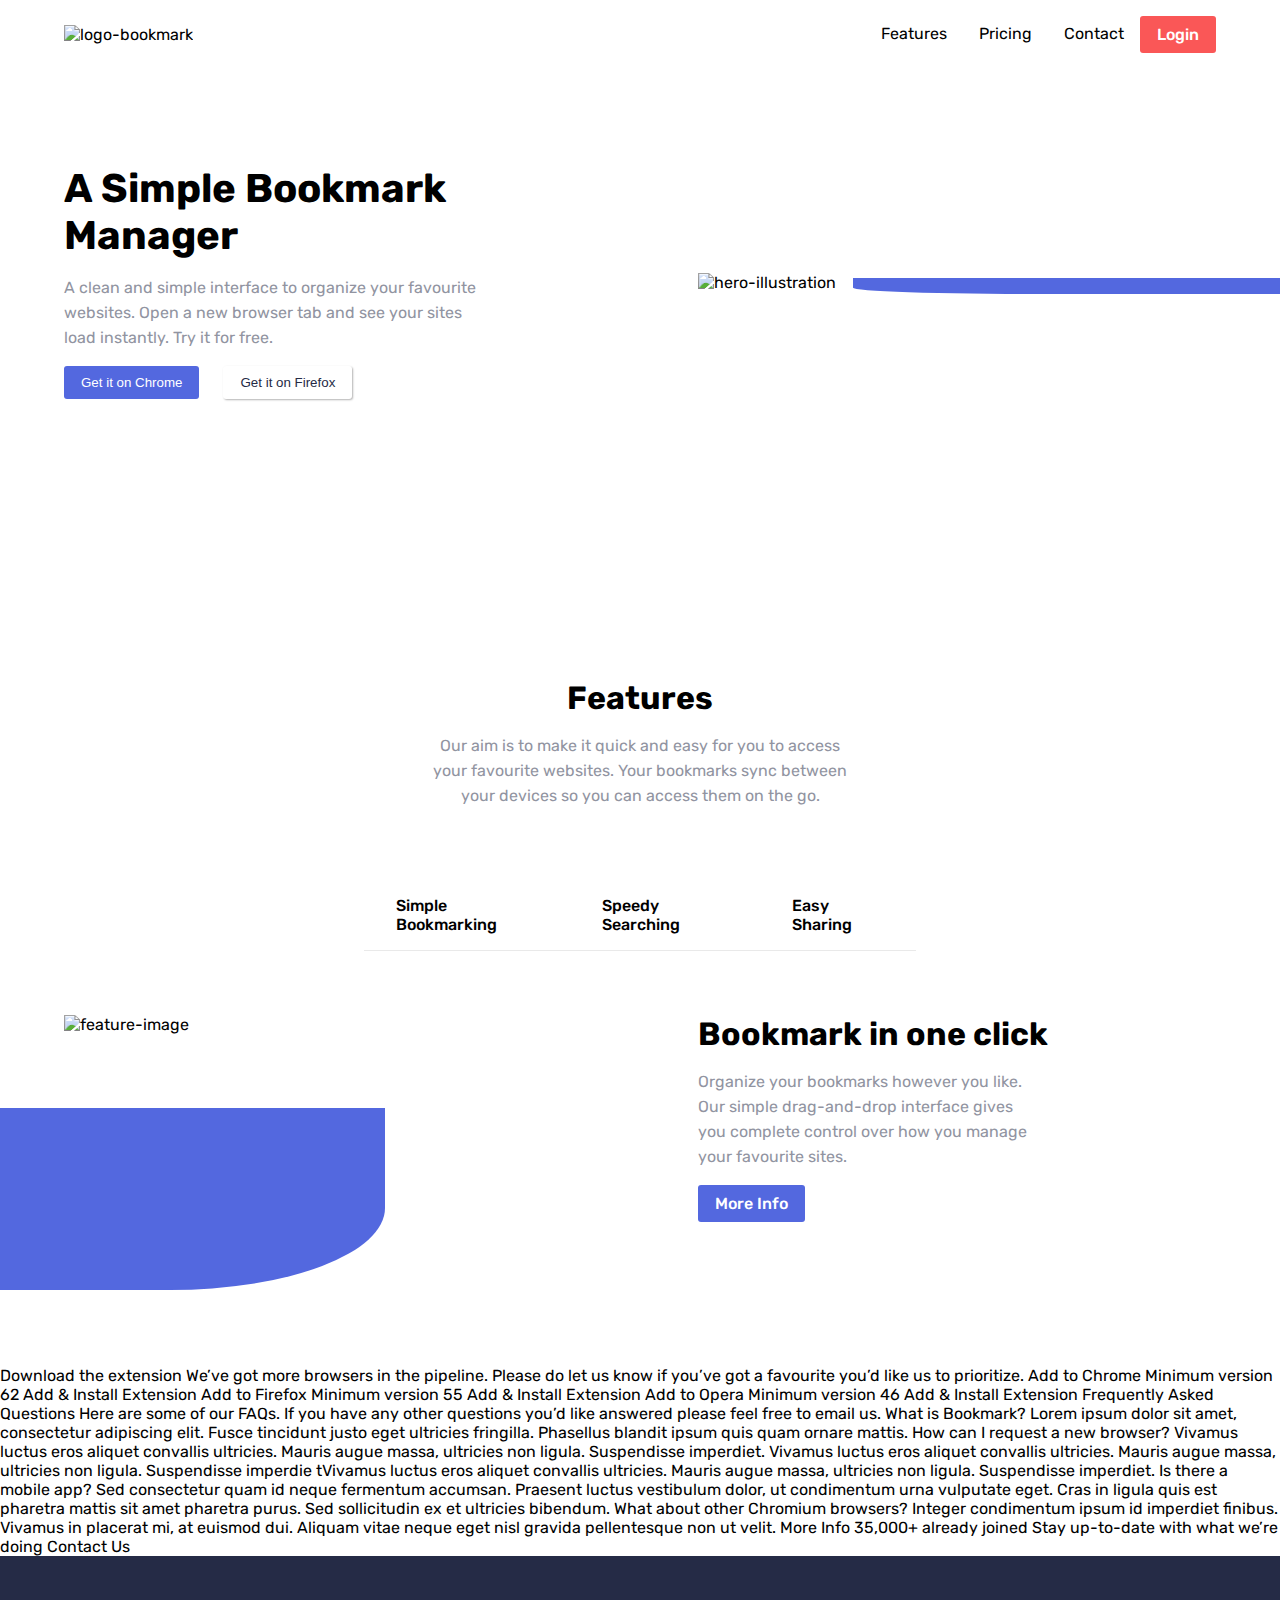
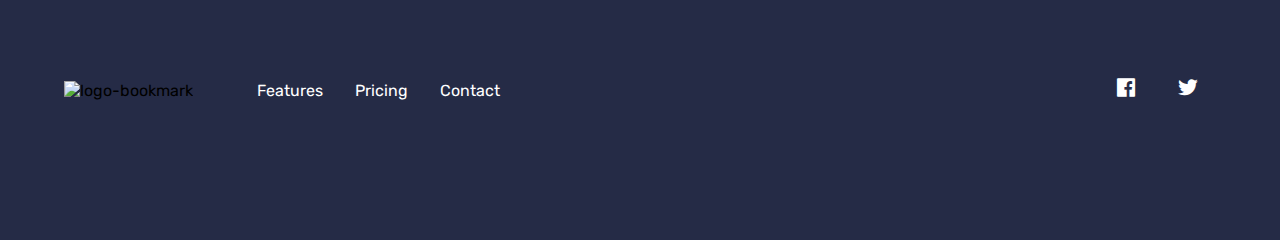
==== bookmark-landing-page/index.html @ e9844010 "feat: feature section added, update: readme file update." ====
<!DOCTYPE html>
<html lang="en">

<head>
  <meta charset="UTF-8">
  <meta name="viewport" content="width=device-width, initial-scale=1.0">
  <link rel="icon" type="image/png" sizes="32x32" href="./images/favicon-32x32.png">
  <link href='https://unpkg.com/boxicons@2.1.4/css/boxicons.min.css' rel='stylesheet'>
  <link rel="stylesheet" href="./css/style.css">
  <link rel="stylesheet" href="./css/responsive.css">
  <title>Frontend Mentor | Bookmark landing page</title>
</head>

<body>
  <!-- header -->
  <header>
    <nav class="navbar container">
      <a class="logo" href="#">
        <img src="./images/logo-bookmark.svg" alt="logo-bookmark">
      </a>
      <ul class="nav-links">
        <li><a href="#">Features</a></li>
        <li><a href="#">Pricing</a></li>
        <li><a href="#">Contact</a></li>
        <li><a class="btn" href="#">Login</a></li>
      </ul>
    </nav>
  </header>
  <main>

    <!-- hero section -->
    <section class="container hero-section">
      <div class="hero-child">
        <h1>A Simple Bookmark Manager</h1>
        <p>
          A clean and simple interface to organize your favourite websites. Open a new
          browser tab and see your sites load instantly. Try it for free.
        </p>
        <div class="hero-btn-parent">
          <button class="btn">Get it on Chrome</button>
          <button class="btn btn-firefox">Get it on Firefox </button>
        </div>
      </div>
      <div class="hero-image hero-child">
        <img src="./images/illustration-hero.svg" alt="hero-illustration">
      </div>
    </section>


    <!-- feature section -->


    <section class="feature-section container">
      <div class="section-title">
        <h1>Features</h1>
        <p>
          Our aim is to make it quick and easy for you to access your favourite websites.
          Your bookmarks sync between your devices so you can access them on the go.
        </p>
      </div>

      <div class="feature-tabs">
        <a href="#">Simple Bookmarking</a>
        <a href="#">Speedy Searching</a>
        <a href="#">Easy Sharing</a>
      </div>

      <div class="feature-content-parent">
        <div class="feature-child feature-child-image">
          <img src="./images/illustration-features-tab-1.svg" alt="feature-image">
        </div>
        <div class="feature-child">
          <h2>Bookmark in one click</h2>
          <p>
            Organize your bookmarks however you like. Our simple drag-and-drop interface
            gives you complete control over how you manage your favourite sites.
          </p>
          <a href="#" class="btn">More Info</a>
        </div>
      </div>
    </section>

    <!-- <div class="feature-child">
      <h2>Intelligent search</h2>
      <p>
        Our powerful search feature will help you find saved sites in no time at all.
        No need to trawl through all of your bookmarks.
      </p>
      <a href="#" class="btn">More Info</a>
    </div>


    <div class="feature-child">
      <h2>Share your bookmarks</h2>
      <p>
        Easily share your bookmarks and collections with others. Create a shareable
        link that you can send at the click of a button.
      </p>
      <a href="#" class="btn">More Info</a>
    </div> -->

    Download the extension

    We’ve got more browsers in the pipeline. Please do let us know if you’ve
    got a favourite you’d like us to prioritize.

    Add to Chrome
    Minimum version 62
    Add & Install Extension

    Add to Firefox
    Minimum version 55
    Add & Install Extension

    Add to Opera
    Minimum version 46
    Add & Install Extension

    Frequently Asked Questions

    Here are some of our FAQs. If you have any other questions you’d like
    answered please feel free to email us.

    <!-- Question 1 -->
    What is Bookmark?

    <!-- Answer 1 -->
    Lorem ipsum dolor sit amet, consectetur adipiscing elit. Fusce tincidunt
    justo eget ultricies fringilla. Phasellus blandit ipsum quis quam ornare mattis.

    <!-- Question 2 -->
    How can I request a new browser?

    <!-- Answer 2 -->
    Vivamus luctus eros aliquet convallis ultricies. Mauris augue massa, ultricies non ligula.
    Suspendisse imperdiet. Vivamus luctus eros aliquet convallis ultricies. Mauris augue massa,
    ultricies non ligula. Suspendisse imperdie tVivamus luctus eros aliquet convallis ultricies.
    Mauris augue massa, ultricies non ligula. Suspendisse imperdiet.

    <!-- Question 3 -->
    Is there a mobile app?

    <!-- Answer 3 -->
    Sed consectetur quam id neque fermentum accumsan. Praesent luctus vestibulum dolor, ut condimentum
    urna vulputate eget. Cras in ligula quis est pharetra mattis sit amet pharetra purus. Sed
    sollicitudin ex et ultricies bibendum.

    <!-- Question 4 -->
    What about other Chromium browsers?

    <!-- Answer 4 -->
    Integer condimentum ipsum id imperdiet finibus. Vivamus in placerat mi, at euismod dui. Aliquam
    vitae neque eget nisl gravida pellentesque non ut velit.

    More Info

    35,000+ already joined

    Stay up-to-date with what we’re doing

    Contact Us

  </main>
  <footer>
    <div class="inner-footer container">
      <div class="footer-left">
        <a class="footer-logo" href="#">
          <img src="./images/logo-bookmark-footer.svg" alt="logo-bookmark">
        </a>
        <ul class="footer-links">
          <li><a href="#">Features</a></li>
          <li><a href="#">Pricing</a></li>
          <li><a href="#">Contact</a></li>
        </ul>
      </div>
      <div class="footer-social-links">
        <a href="#">
          <i class='bx bxl-facebook-square'></i>
        </a>
        <a href="#">
          <i class='bx bxl-twitter'></i>
        </a>
      </div>
    </div>
    <!-- <div>
      <p class="attribution">
        Challenge by <a href="https://www.frontendmentor.io?ref=challenge" target="_blank">Frontend Mentor</a>.
        Coded by <a target="_blank" href="#">Desk of Noyon</a>.
      </p>
    </div> -->
  </footer>
  <script src="./js/app.js"></script>
</body>

</html>
---- bookmark-landing-page/css/style.css ----
/* google fonts */
@import url('https://fonts.googleapis.com/css2?family=Rubik:wght@400;500;600;700&display=swap');

:root {
    /* primary colors */
    --soft-blue: hsl(231, 69%, 60%);
    --soft-red: hsl(0, 94%, 66%);

    /* neutral colors */
    --grayish-blue: hsl(229, 8%, 60%);
    --very-dark-blue: hsl(229, 31%, 21%);
}

* {
    margin: 0;
    padding: 0;
    list-style: none;
    box-sizing: border-box;
}

body {
    font-family: 'Rubik', sans-serif;
}

p {
    color: var(--grayish-blue);
    line-height: 25px;
}

a {
    text-decoration: none;
    color: #000000
}

.container {
    width: 100%;
    margin: 0 auto;
    max-width: 1440px;
    padding-left: 4rem !important;
    padding-right: 4rem !important;
    padding-bottom: 7rem;
    padding-top: 6rem;
}

.btn {
    display: inline-block;
    padding: .5rem 1rem;
    background: var(--soft-blue);
    color: #fff;
    border-radius: 3px;
    transition: ease-in-out .2s;
    font-weight: 500;
    outline: none;
    border: 1px solid transparent;
    cursor: pointer;
}

.section-title {
    max-width: 36%;
    margin: 4.5rem auto;
    text-align: center;
}

.section-title h1 {
    font-size: 2rem;
    margin-bottom: 1rem;
}


.btn:active {
    transform: scale(0.96);
}

.btn:hover {
    border: 1px solid var(--soft-blue);
    background: transparent;
    color: var(--soft-blue);
}

/* header */
.navbar {
    display: flex;
    justify-content: space-between;
    align-items: center;
    padding: 1rem 0;
}


.nav-links {
    display: inline-flex;
}

.nav-links li a {
    display: inline-block;
    padding: .5rem 1rem;
}

.nav-links li a:hover {
    color: var(--soft-red);
}

.nav-links li:last-child .btn {
    background: var(--soft-red);

}

.nav-links li:last-child .btn:hover {
    color: var(--soft-red);
    background: transparent;
    border: 1px solid var(--soft-red);
}


/* hero section */
.hero-section {
    display: flex;
    align-items: center;
    justify-content: space-between;
}

.hero-child {
    flex-basis: 45%;
}

.hero-child h1 {
    font-size: 2.5rem;
    max-width: 85%;
}

.hero-child p {
    max-width: 80%;
    margin: 1rem 0;
}


.hero-image img {
    width: 100%;
}

.hero-image {
    z-index: 1;
    position: relative;
}

.hero-image::after {
    content: "";
    position: absolute;
    left: 30%;
    top: 30%;
    width: 92%;
    height: 82%;
    background: var(--soft-blue);
    z-index: -1;
    border-bottom-left-radius: 40%;
}

.hero-btn-parent {
    display: flex;
}

.hero-btn-parent .btn-firefox {
    color: var(--very-dark-blue);
    background: #fff;
    box-shadow: 1px 1px 2px rgb(180, 179, 179);
    margin-left: 1.5rem;
}

.hero-btn-parent .btn-firefox:hover {
    border: 1px solid gray
}

/* feature section */

.feature-section {
    margin-bottom: 2rem;
}

.feature-tabs {
    display: flex;
    justify-content: center;
    border-bottom: 1px solid rgb(233, 233, 233);
    width: 48%;
    margin: 0 auto;
    margin-bottom: 4rem;
}

.feature-tabs a {
    padding: 1rem 2rem;
    font-weight: 500;
    transition: ease .2s;
}

.feature-tabs a:hover {
    color: var(--soft-red);
}


.feature-content-parent {
    display: flex;
    justify-content: space-between;
}

.feature-child {
    flex-basis: 45%;
}

.feature-child h2 {
    font-size: 2rem;
}

.feature-child p {
    margin: 1rem 0;
    max-width: 65%;
}

.feature-child-image {
    z-index: 1;
    position: relative;
}

.feature-child-image::after {
    content: "";
    position: absolute;
    left: -30%;
    top: 45%;
    width: 92%;
    height: 88%;
    background: var(--soft-blue);
    z-index: -1;
    border-bottom-right-radius: 45%;
}

/* footer */
footer {
    background: var(--very-dark-blue);
    padding: 1.5rem 0rem;
}

.inner-footer {
    display: flex;
    align-items: center;
    justify-content: space-between;
}

.footer-left {
    display: flex;
    align-items: center;
}

.footer-links {
    display: inline-flex;
    margin-left: 3rem;
}

.footer-links li a {
    padding: .5rem 1rem;
    color: #fff;
}

.footer-social-links a {
    font-size: 1.5rem;
    color: #fff;
    padding: 0 1rem;
}

.footer-links a:hover,
.footer-social-links a:hover {
    color: var(--soft-red)
}
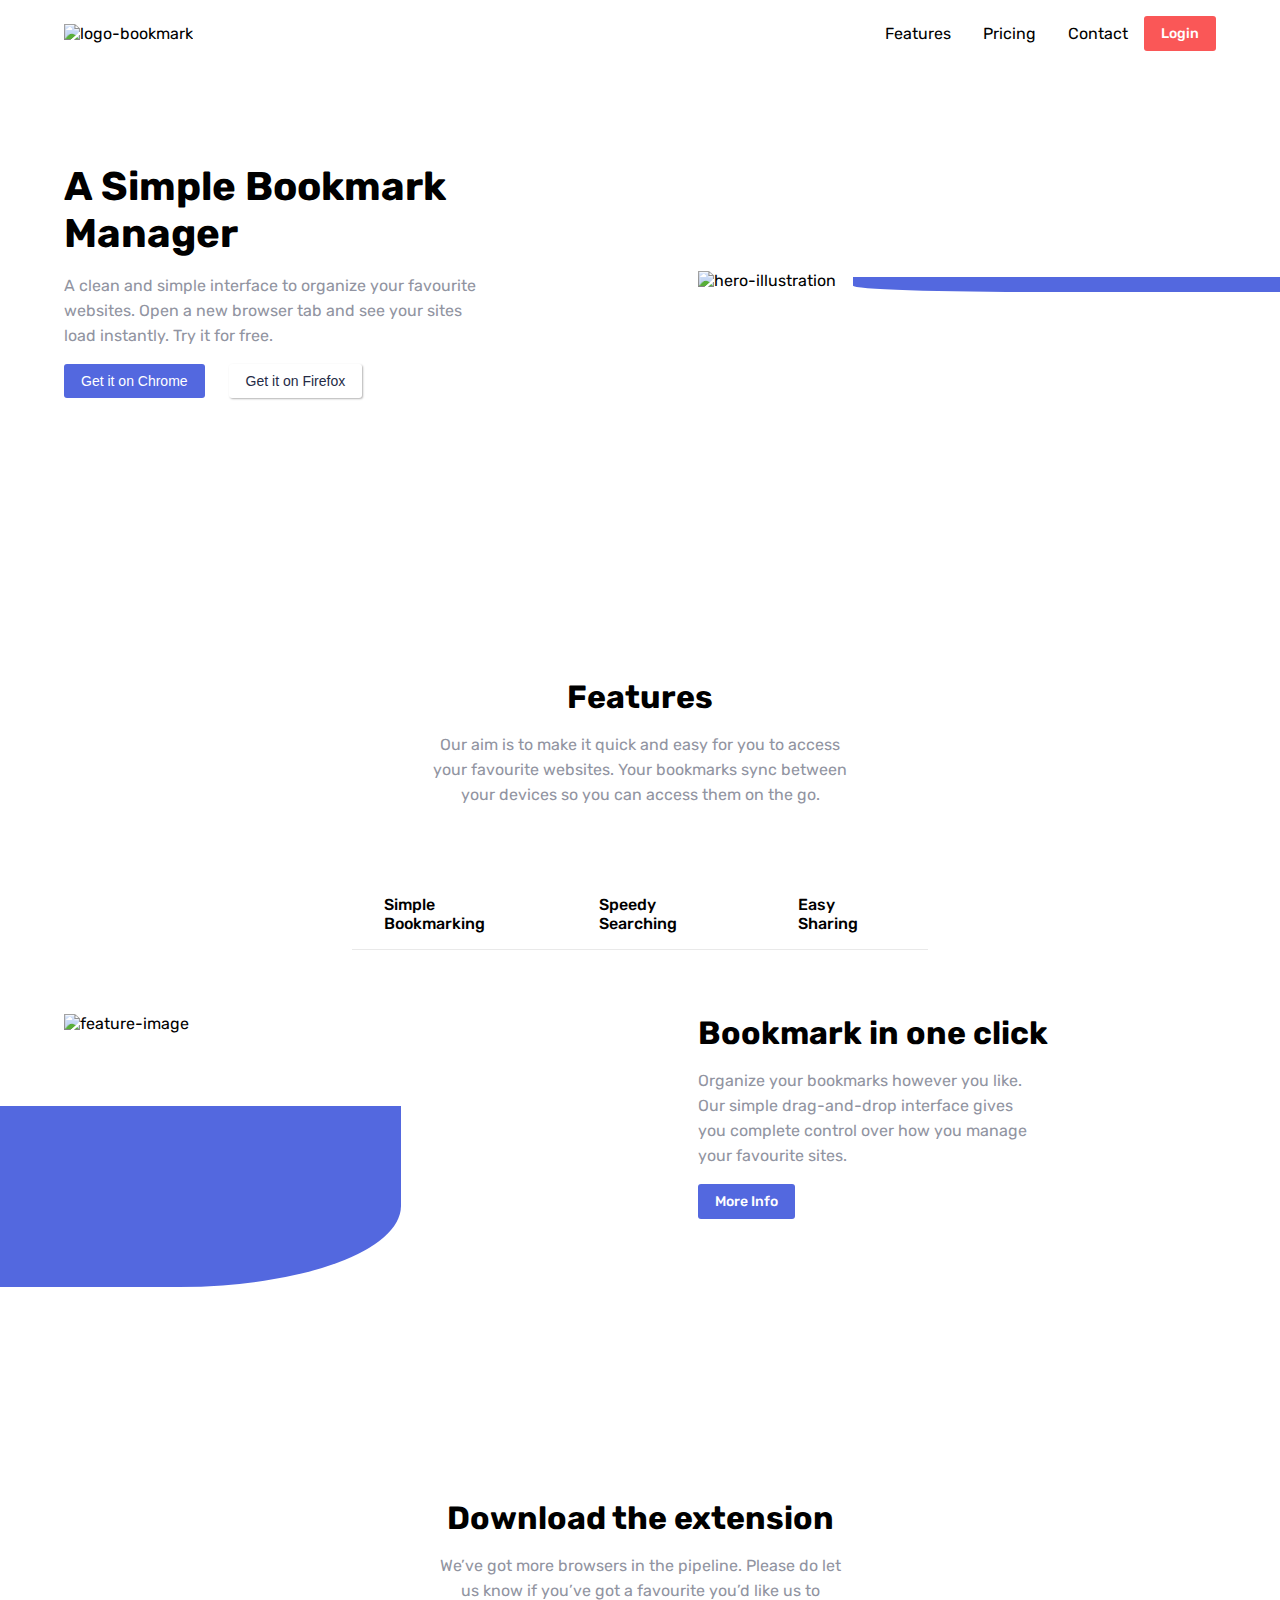
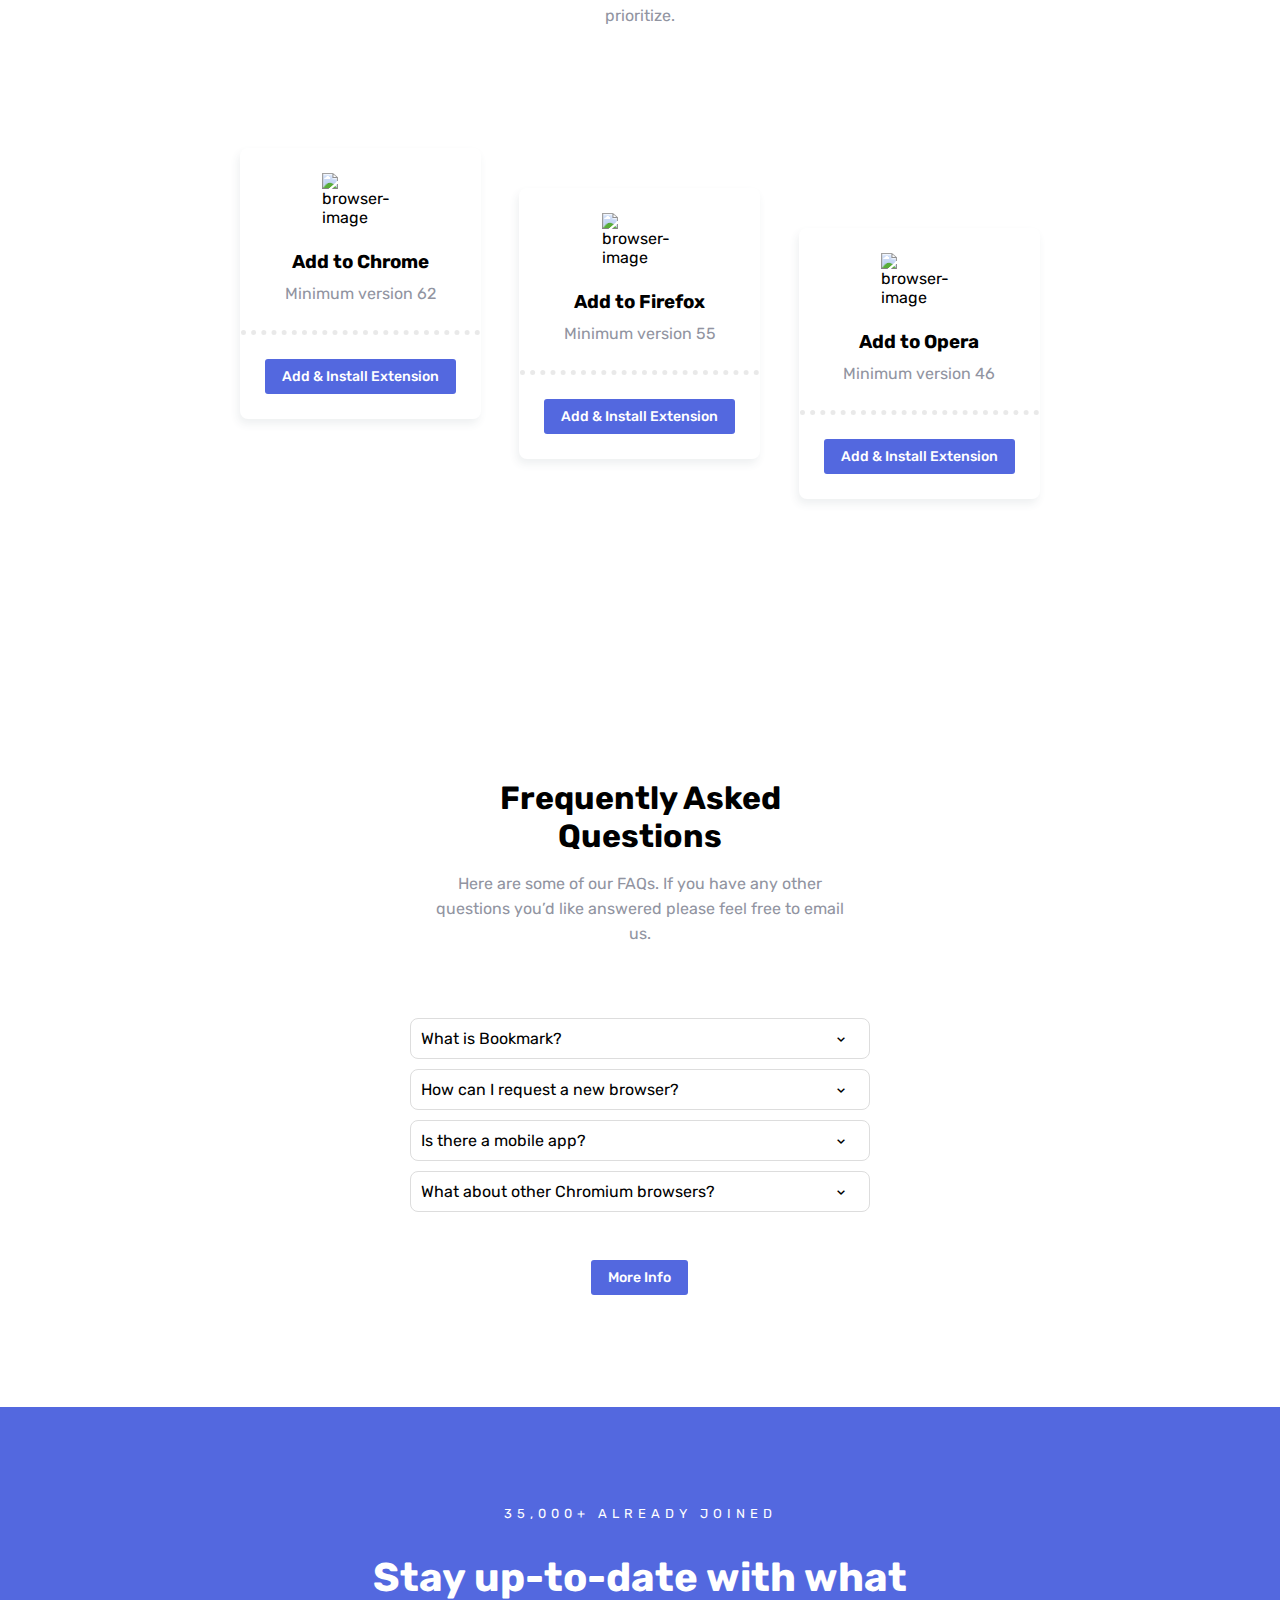
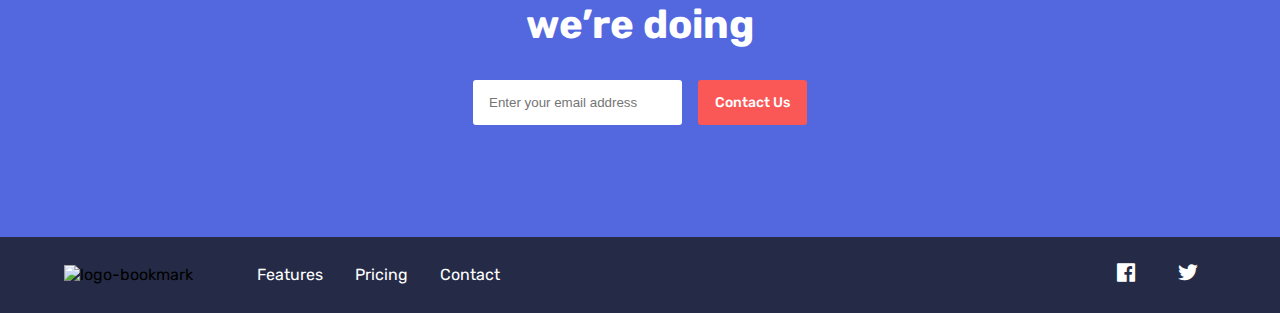
==== commit 1afef66b: "update: update accordion" ====
--- a/bookmark-landing-page/index.html
+++ b/bookmark-landing-page/index.html
@@ -99,66 +99,138 @@
       <a href="#" class="btn">More Info</a>
     </div> -->
 
-    Download the extension
-
-    We’ve got more browsers in the pipeline. Please do let us know if you’ve
-    got a favourite you’d like us to prioritize.
-
-    Add to Chrome
-    Minimum version 62
-    Add & Install Extension
-
-    Add to Firefox
-    Minimum version 55
-    Add & Install Extension
-
-    Add to Opera
-    Minimum version 46
-    Add & Install Extension
-
-    Frequently Asked Questions
-
-    Here are some of our FAQs. If you have any other questions you’d like
-    answered please feel free to email us.
-
-    <!-- Question 1 -->
-    What is Bookmark?
-
-    <!-- Answer 1 -->
-    Lorem ipsum dolor sit amet, consectetur adipiscing elit. Fusce tincidunt
-    justo eget ultricies fringilla. Phasellus blandit ipsum quis quam ornare mattis.
-
-    <!-- Question 2 -->
-    How can I request a new browser?
-
-    <!-- Answer 2 -->
-    Vivamus luctus eros aliquet convallis ultricies. Mauris augue massa, ultricies non ligula.
-    Suspendisse imperdiet. Vivamus luctus eros aliquet convallis ultricies. Mauris augue massa,
-    ultricies non ligula. Suspendisse imperdie tVivamus luctus eros aliquet convallis ultricies.
-    Mauris augue massa, ultricies non ligula. Suspendisse imperdiet.
-
-    <!-- Question 3 -->
-    Is there a mobile app?
-
-    <!-- Answer 3 -->
-    Sed consectetur quam id neque fermentum accumsan. Praesent luctus vestibulum dolor, ut condimentum
-    urna vulputate eget. Cras in ligula quis est pharetra mattis sit amet pharetra purus. Sed
-    sollicitudin ex et ultricies bibendum.
-
-    <!-- Question 4 -->
-    What about other Chromium browsers?
-
-    <!-- Answer 4 -->
-    Integer condimentum ipsum id imperdiet finibus. Vivamus in placerat mi, at euismod dui. Aliquam
-    vitae neque eget nisl gravida pellentesque non ut velit.
-
-    More Info
-
-    35,000+ already joined
-
-    Stay up-to-date with what we’re doing
-
-    Contact Us
+    <section class="container download-section">
+
+      <div class="section-title">
+        <h1>Download the extension</h1>
+        <p>
+          We’ve got more browsers in the pipeline. Please do let us know if you’ve
+          got a favourite you’d like us to prioritize.
+        </p>
+      </div>
+      <div class="card-parent">
+        <div class="browser-card">
+          <div class="browser-card-top">
+            <div class="card-image">
+              <img src="./images/logo-chrome.svg" alt="browser-image">
+            </div>
+            <h3>Add to Chrome</h3>
+            <p>Minimum version 62</p>
+          </div>
+          <div class="browser-card-bottom">
+            <a href="#" class="btn">Add & Install Extension</a>
+          </div>
+        </div>
+
+        <div class="browser-card">
+          <div class="browser-card-top">
+            <div class="card-image">
+              <img src="./images/logo-firefox.svg" alt="browser-image">
+            </div>
+            <h3>Add to Firefox</h3>
+            <p>Minimum version 55</p>
+          </div>
+          <div class="browser-card-bottom">
+            <a href="#" class="btn">Add & Install Extension</a>
+          </div>
+        </div>
+
+        <div class="browser-card">
+          <div class="browser-card-top">
+            <div class="card-image">
+              <img src="./images/logo-opera.svg" alt="browser-image">
+            </div>
+            <h3>Add to Opera</h3>
+            <p>Minimum version 46</p>
+          </div>
+          <div class="browser-card-bottom">
+            <a href="#" class="btn">Add & Install Extension</a>
+          </div>
+        </div>
+      </div>
+    </section>
+
+    <!-- Frequently Asked Questions section -->
+    <section class="container ">
+      <div class="section-title">
+        <h1>Frequently Asked Questions</h1>
+        <p>
+          Here are some of our FAQs. If you have any other questions you’d like
+          answered please feel free to email us.
+        </p>
+      </div>
+
+      <div class="accordion-parent">
+        <div class="accordion">
+          <!-- Question 1 -->
+          <div class="accordion-item">
+            <div class="accordion-header">
+              <span>What is Bookmark?</span>
+              <i class='bx bx-chevron-down'></i>
+            </div>
+            <div class="accordion-content">
+              Lorem ipsum dolor sit amet, consectetur adipiscing elit. Fusce tincidunt justo eget ultricies fringilla.
+              Phasellus blandit ipsum quis quam ornare mattis.
+            </div>
+          </div>
+
+          <!-- Question 2 -->
+          <div class="accordion-item">
+            <div class="accordion-header">
+              <span>How can I request a new browser?</span>
+              <i class='bx bx-chevron-down'></i>
+            </div>
+            <div class="accordion-content">
+              Vivamus luctus eros aliquet convallis ultricies. Mauris augue massa, ultricies non ligula. Suspendisse
+              imperdiet. Vivamus luctus eros aliquet convallis ultricies. Mauris augue massa, ultricies non ligula.
+              Suspendisse imperdiet.
+            </div>
+          </div>
+
+          <!-- Question 3 -->
+          <div class="accordion-item">
+            <div class="accordion-header">
+              <span>Is there a mobile app?</span>
+              <i class='bx bx-chevron-down'></i>
+            </div>
+            <div class="accordion-content">
+              Sed consectetur quam id neque fermentum accumsan. Praesent luctus vestibulum dolor, ut condimentum urna
+              vulputate eget. Cras in ligula quis est pharetra mattis sit amet pharetra purus. Sed sollicitudin ex et
+              ultricies bibendum.
+            </div>
+          </div>
+
+          <!-- Question 4 -->
+          <div class="accordion-item">
+            <div class="accordion-header">
+              <span>What about other Chromium browsers?</span>
+              <i class='bx bx-chevron-down'></i>
+            </div>
+            <div class="accordion-content">
+              Integer condimentum ipsum id imperdiet finibus. Vivamus in placerat mi, at euismod dui. Aliquam vitae
+              neque
+              eget nisl gravida pellentesque non ut velit.
+            </div>
+          </div>
+        </div>
+        <div class="faq-btn-section">
+          <a href="#" class="btn">More Info</a>
+        </div>
+      </div>
+
+    </section>
+
+
+    <section class="contact-section">
+      <div class="container">
+        <span>35,000+ already joined</span>
+        <h1>Stay up-to-date with what we’re doing</h1>
+        <form action="/" method="post">
+          <input placeholder="Enter your email address" type="email" name="email" id="email">
+          <a href="#" class="btn">Contact Us</a>
+        </form>
+      </div>
+    </section>
 
   </main>
   <footer>
@@ -189,7 +261,7 @@
       </p>
     </div> -->
   </footer>
-  <script src="./js/app.js"></script>
+  <script src="./js/script.js"></script>
 </body>
 
 </html>--- a/bookmark-landing-page/css/style.css
+++ b/bookmark-landing-page/css/style.css
@@ -53,6 +53,7 @@
     outline: none;
     border: 1px solid transparent;
     cursor: pointer;
+    font-size: 14px;
 }
 
 .section-title {
@@ -116,6 +117,8 @@
     display: flex;
     align-items: center;
     justify-content: space-between;
+    overflow: hidden;
+
 }
 
 .hero-child {
@@ -173,13 +176,14 @@
 
 .feature-section {
     margin-bottom: 2rem;
+    overflow: hidden;
 }
 
 .feature-tabs {
     display: flex;
     justify-content: center;
     border-bottom: 1px solid rgb(233, 233, 233);
-    width: 48%;
+    width: 50%;
     margin: 0 auto;
     margin-bottom: 4rem;
 }
@@ -216,6 +220,10 @@
 .feature-child-image {
     z-index: 1;
     position: relative;
+}
+
+.feature-child-image img {
+    width: 85%;
 }
 
 .feature-child-image::after {
@@ -223,22 +231,179 @@
     position: absolute;
     left: -30%;
     top: 45%;
-    width: 92%;
+    width: 95%;
     height: 88%;
     background: var(--soft-blue);
     z-index: -1;
     border-bottom-right-radius: 45%;
 }
 
+
+/* downlaod section */
+.download-section {}
+
+.download-section .section-title {
+    margin: 2.5rem auto;
+}
+
+.card-parent {
+    display: flex;
+    max-width: 70%;
+    justify-content: center;
+    align-items: center;
+    margin: auto;
+}
+
+.browser-card {
+    box-shadow: -2px 5px 8px #eef0f1fa;
+    border-radius: .5rem;
+    margin-right: 2.4rem;
+    transition: .3s;
+    cursor: pointer;
+    border: 1px solid transparent;
+}
+
+.browser-card:hover {
+    scale: 0.98;
+    box-shadow: -2px 5px 15px #e1e2e2fa;
+    border: 1px solid var(--soft-blue);
+}
+
+.browser-card:last-child {
+    margin-right: 0;
+}
+
+.browser-card .browser-card-top {
+    display: flex;
+    flex-direction: column;
+    align-items: center;
+    padding: 1.5rem 1.5rem;
+}
+
+.browser-card .browser-card-top p {
+    margin-top: .5rem;
+}
+
+.browser-card .browser-card-top .card-image {
+    margin-bottom: 1.5rem;
+    max-width: 40%;
+}
+
+.browser-card .browser-card-top .card-image img {
+    width: 100%;
+    height: 100%;
+}
+
+.browser-card .browser-card-bottom {
+    border-top: 1px dotted #bbbbbb54;
+    border-width: 5px;
+    padding: 1.5rem 1.5rem;
+}
+
+.card-parent .browser-card:nth-child(2) {
+    margin-top: 5rem;
+}
+
+.card-parent .browser-card:nth-child(3) {
+    margin-top: 10rem;
+}
+
+
+/* frequently asked question section */
+.accordion-parent {
+    max-width: 40%;
+    margin: 0 auto;
+}
+
+.accordion-item {
+    margin-bottom: 10px;
+    border: 1px solid #ddd;
+    border-radius: 8px;
+    overflow: hidden;
+    transition: border 0.3s ease-in-out;
+}
+
+.accordion-header {
+    padding: 10px;
+    cursor: pointer;
+    display: flex;
+    align-items: center;
+    justify-content: space-between;
+}
+
+.accordion-header i {
+    margin-right: 10px;
+}
+
+.accordion-content {
+    padding: 10px;
+    display: none;
+}
+
+.faq-btn-section {
+    display: flex;
+    justify-content: center;
+    margin-top: 3rem;
+}
+
+
+/* contact section */
+.contact-section {
+    background: var(--soft-blue);
+    color: #fff;
+    text-align: center;
+}
+
+.contact-section span {
+    text-transform: uppercase;
+    letter-spacing: 5px;
+    font-size: 13px;
+}
+
+
+.contact-section h1 {
+    font-size: 2.5rem;
+    text-align: center;
+    max-width: 48%;
+    margin: 2rem auto;
+}
+
+
+.contact-section form {
+    display: flex;
+    justify-content: center;
+}
+
+.contact-section input[type=email] {
+    padding: .8rem 1rem;
+    margin-right: 1rem;
+    border-radius: 3px;
+    outline: none;
+    border: none;
+}
+
+.contact-section .btn {
+    background: var(--soft-red);
+    padding: .8rem 1rem;
+}
+
+.contact-section .btn:hover {
+    background: #fff;
+    color: var(--soft-red);
+    border: 1px solid var(--soft-red);
+}
+
 /* footer */
 footer {
     background: var(--very-dark-blue);
+
+
+}
+
+.inner-footer {
+    display: flex;
+    align-items: center;
     padding: 1.5rem 0rem;
-}
-
-.inner-footer {
-    display: flex;
-    align-items: center;
     justify-content: space-between;
 }
 
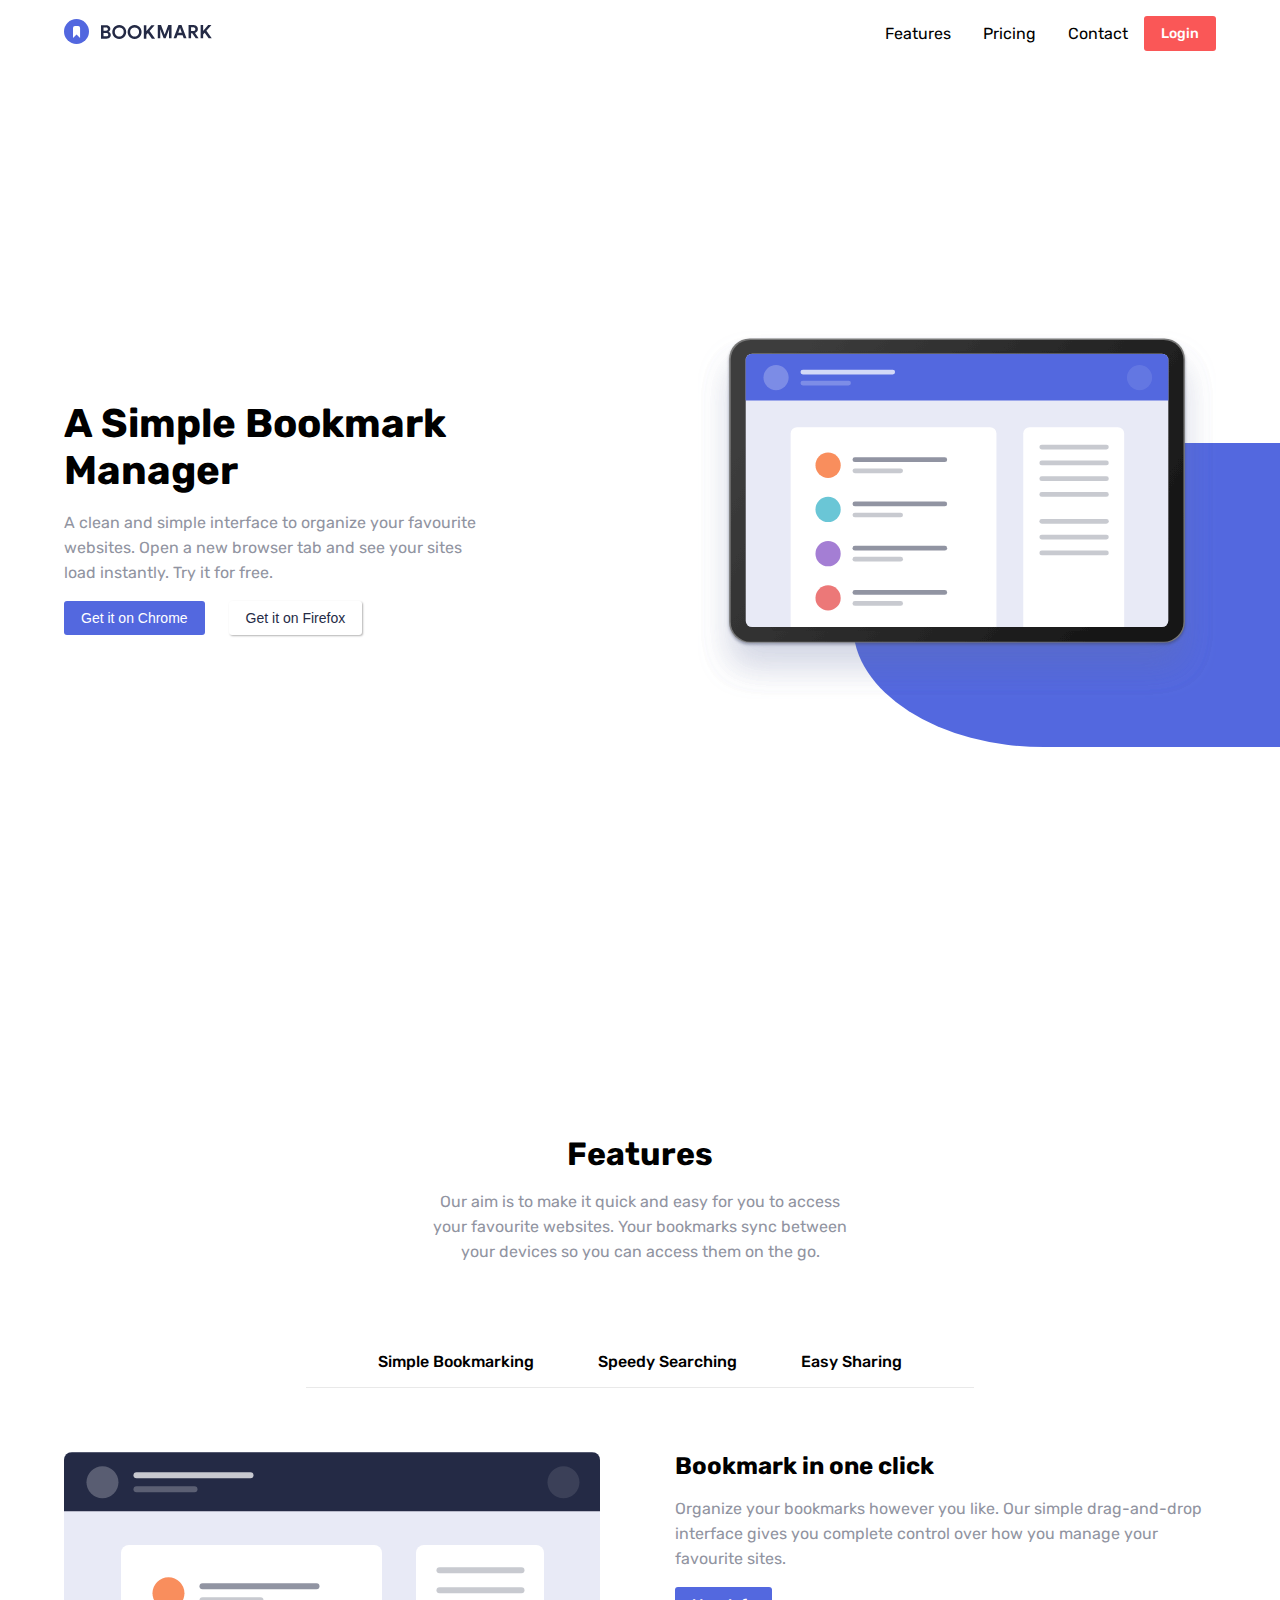
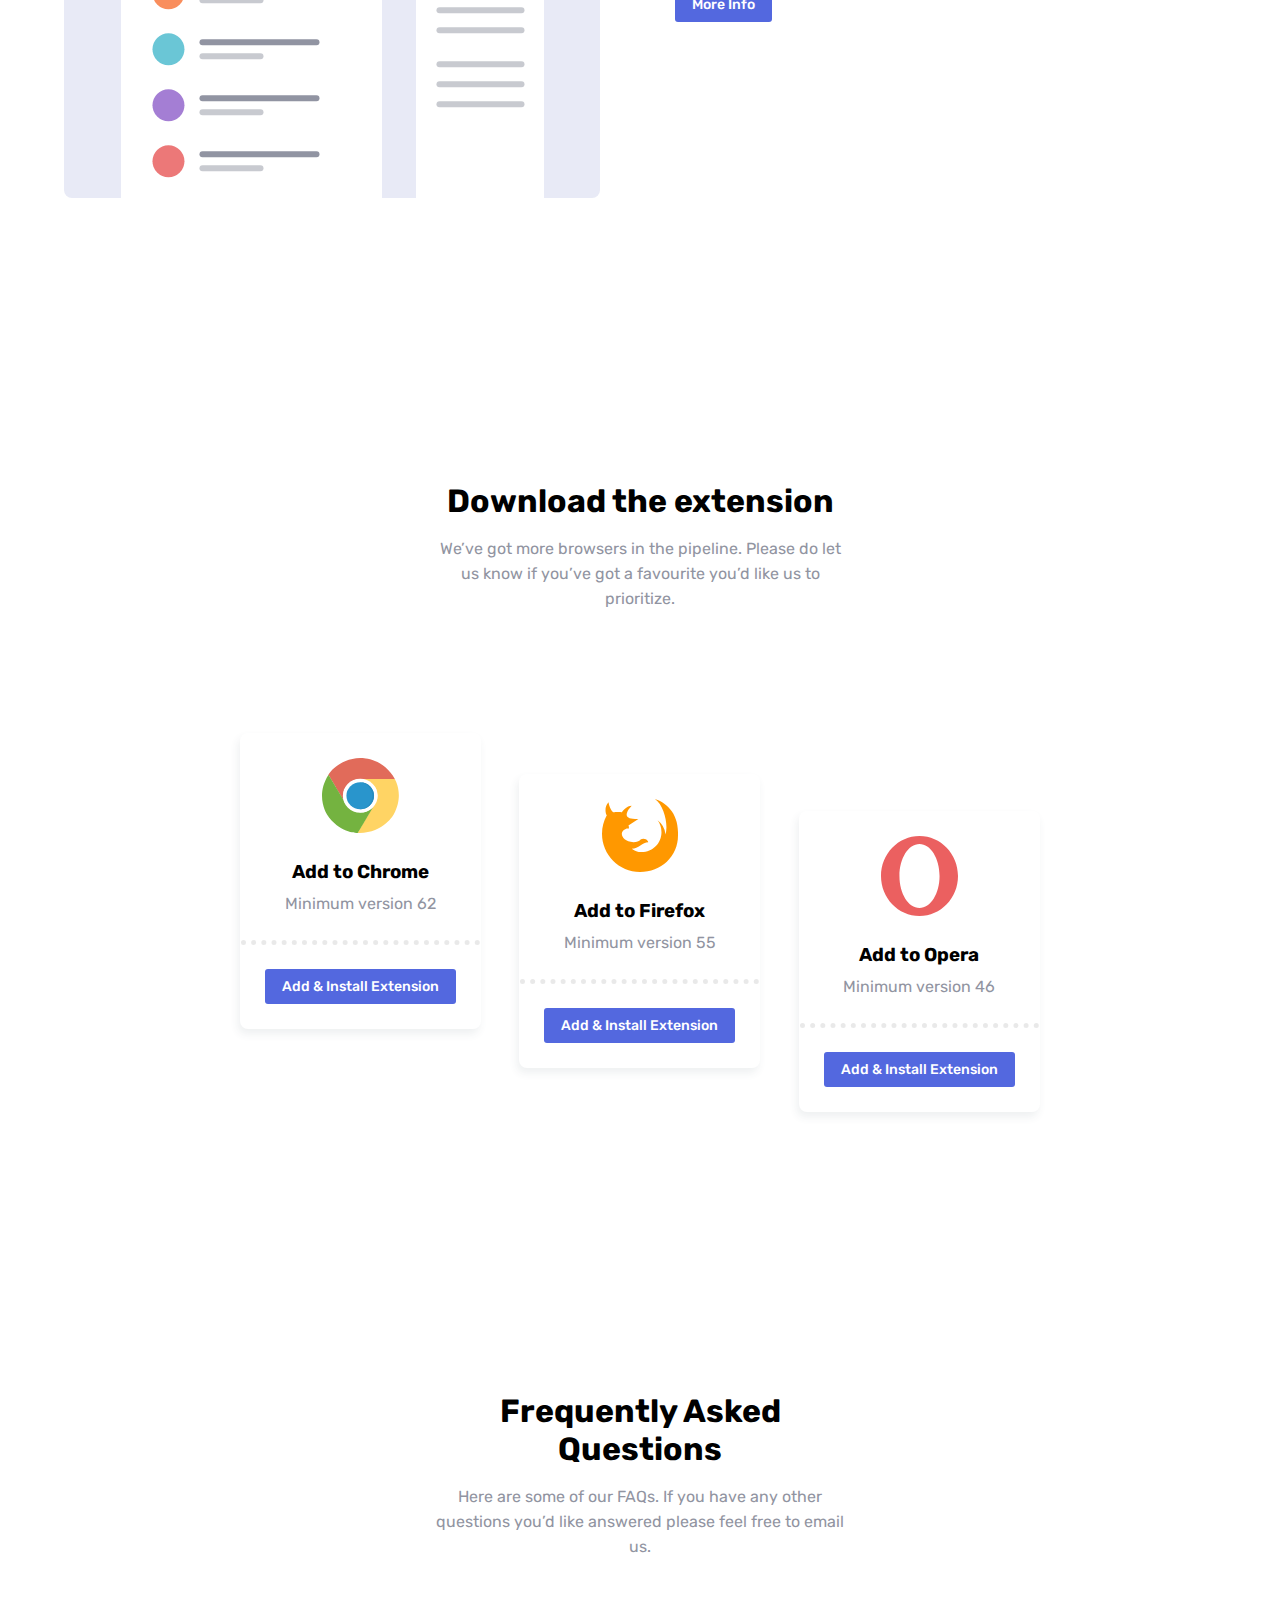
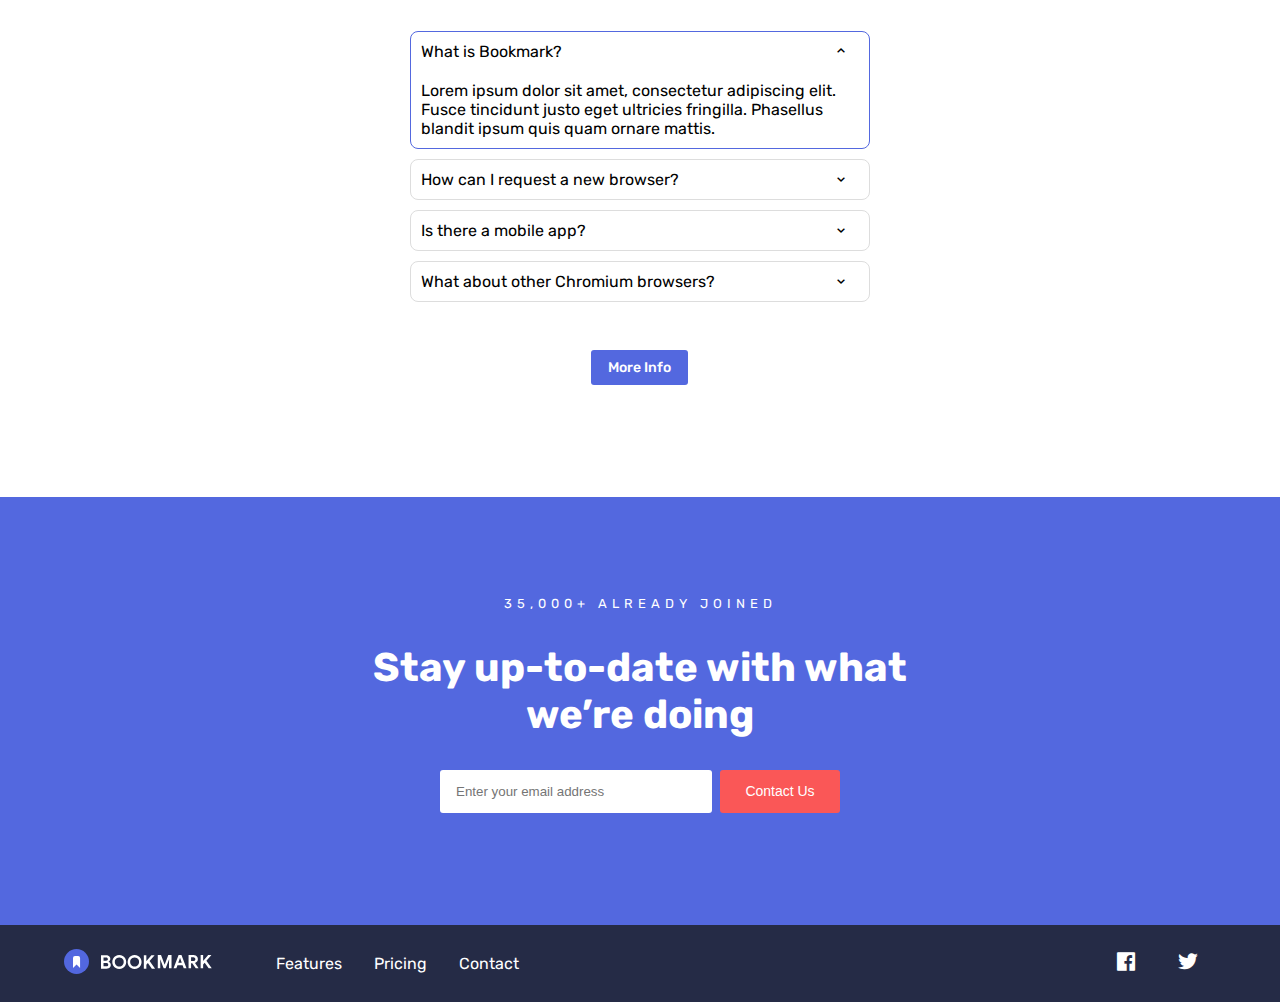
==== commit 91dac50b: "Merge pull request #8 from deskofnoyon/development" ====
--- a/bookmark-landing-page/index.html
+++ b/bookmark-landing-page/index.html
@@ -19,9 +19,9 @@
         <img src="./images/logo-bookmark.svg" alt="logo-bookmark">
       </a>
       <ul class="nav-links">
-        <li><a href="#">Features</a></li>
+        <li><a href="#features">Features</a></li>
         <li><a href="#">Pricing</a></li>
-        <li><a href="#">Contact</a></li>
+        <li><a href="#contact">Contact</a></li>
         <li><a class="btn" href="#">Login</a></li>
       </ul>
     </nav>
@@ -48,9 +48,7 @@
 
 
     <!-- feature section -->
-
-
-    <section class="feature-section container">
+    <section class="feature-section container" id="features">
       <div class="section-title">
         <h1>Features</h1>
         <p>
@@ -66,7 +64,7 @@
       </div>
 
       <div class="feature-content-parent">
-        <div class="feature-child feature-child-image">
+        <div class="feature-child">
           <img src="./images/illustration-features-tab-1.svg" alt="feature-image">
         </div>
         <div class="feature-child">
@@ -78,29 +76,41 @@
           <a href="#" class="btn">More Info</a>
         </div>
       </div>
-    </section>
-
-    <!-- <div class="feature-child">
-      <h2>Intelligent search</h2>
-      <p>
-        Our powerful search feature will help you find saved sites in no time at all.
-        No need to trawl through all of your bookmarks.
-      </p>
-      <a href="#" class="btn">More Info</a>
-    </div>
-
-
-    <div class="feature-child">
-      <h2>Share your bookmarks</h2>
-      <p>
-        Easily share your bookmarks and collections with others. Create a shareable
-        link that you can send at the click of a button.
-      </p>
-      <a href="#" class="btn">More Info</a>
-    </div> -->
-
+
+      <div class="feature-content-parent">
+        <div class="feature-child">
+          <img src="./images/illustration-features-tab-2.svg" alt="feature-image">
+        </div>
+        <div class="feature-child">
+          <h2>Intelligent search</h2>
+          <p>
+            Our powerful search feature will help you find saved sites in no time at all.
+            No need to trawl through all of your bookmarks.
+          </p>
+          <a href="#" class="btn">More Info</a>
+        </div>
+      </div>
+
+      <div class="feature-content-parent">
+        <div class="feature-child">
+          <img src="./images/illustration-features-tab-3.svg" alt="feature-image">
+        </div>
+        <div class="feature-child">
+          <h2>Share your bookmarks</h2>
+          <p>
+            Easily share your bookmarks and collections with others. Create a shareable
+            link that you can send at the click of a button.
+          </p>
+          <a href="#" class="btn">More Info</a>
+        </div>
+      </div>
+    </section>
+
+
+
+
+    <!-- download extension section -->
     <section class="container download-section">
-
       <div class="section-title">
         <h1>Download the extension</h1>
         <p>
@@ -221,18 +231,23 @@
     </section>
 
 
-    <section class="contact-section">
+    <section class="contact-section" id="contact">
       <div class="container">
         <span>35,000+ already joined</span>
         <h1>Stay up-to-date with what we’re doing</h1>
-        <form action="/" method="post">
-          <input placeholder="Enter your email address" type="email" name="email" id="email">
-          <a href="#" class="btn">Contact Us</a>
-        </form>
-      </div>
-    </section>
-
+        <div class="from-parent">
+          <form id="emailForm">
+            <input placeholder="Enter your email address" type="email" name="email" id="email">
+            <button type='submit' class="btn">Contact Us</button>
+          </form>
+          <small id="emailError" class="error-message">Please provide valid email</small>
+          <small id="emailSuccess" class="success-message">Thank you submit</small>
+        </div>
+      </div>
+    </section>
   </main>
+
+
   <footer>
     <div class="inner-footer container">
       <div class="footer-left">
@@ -254,14 +269,15 @@
         </a>
       </div>
     </div>
-    <!-- <div>
-      <p class="attribution">
-        Challenge by <a href="https://www.frontendmentor.io?ref=challenge" target="_blank">Frontend Mentor</a>.
-        Coded by <a target="_blank" href="#">Desk of Noyon</a>.
-      </p>
-    </div> -->
   </footer>
   <script src="./js/script.js"></script>
 </body>
 
-</html>+</html>
+
+<!-- <div>
+          <p class="attribution">
+            Challenge by <a href="https://www.frontendmentor.io?ref=challenge" target="_blank">Frontend Mentor</a>.
+            Coded by <a target="_blank" href="#">Desk of Noyon</a>.
+          </p>
+        </div> -->--- a/bookmark-landing-page/css/style.css
+++ b/bookmark-landing-page/css/style.css
@@ -3,12 +3,16 @@
 
 :root {
     /* primary colors */
-    --soft-blue: hsl(231, 69%, 60%);
-    --soft-red: hsl(0, 94%, 66%);
+    --soft-blue: #5368df;
+    --soft-red: #fa5757;
 
     /* neutral colors */
-    --grayish-blue: hsl(229, 8%, 60%);
-    --very-dark-blue: hsl(229, 31%, 21%);
+    --grayish-blue: #9194a1;
+    --very-dark-blue: #252b46;
+}
+
+html {
+    scroll-behavior: smooth;
 }
 
 * {
@@ -35,7 +39,7 @@
 .container {
     width: 100%;
     margin: 0 auto;
-    max-width: 1440px;
+    max-width: 1280px;
     padding-left: 4rem !important;
     padding-right: 4rem !important;
     padding-bottom: 7rem;
@@ -118,7 +122,9 @@
     align-items: center;
     justify-content: space-between;
     overflow: hidden;
-
+    padding-top: 0;
+    padding-bottom: 0;
+    height: 100vh;
 }
 
 .hero-child {
@@ -183,7 +189,7 @@
     display: flex;
     justify-content: center;
     border-bottom: 1px solid rgb(233, 233, 233);
-    width: 50%;
+    width: 58%;
     margin: 0 auto;
     margin-bottom: 4rem;
 }
@@ -205,39 +211,12 @@
 }
 
 .feature-child {
-    flex-basis: 45%;
-}
-
-.feature-child h2 {
-    font-size: 2rem;
+    flex-basis: 47%;
 }
 
 .feature-child p {
     margin: 1rem 0;
-    max-width: 65%;
-}
-
-.feature-child-image {
-    z-index: 1;
-    position: relative;
-}
-
-.feature-child-image img {
-    width: 85%;
-}
-
-.feature-child-image::after {
-    content: "";
-    position: absolute;
-    left: -30%;
-    top: 45%;
-    width: 95%;
-    height: 88%;
-    background: var(--soft-blue);
-    z-index: -1;
-    border-bottom-right-radius: 45%;
-}
-
+}
 
 /* downlaod section */
 .download-section {}
@@ -323,6 +302,10 @@
     transition: border 0.3s ease-in-out;
 }
 
+.accordion-item:hover {
+    border: 1px solid var(--soft-blue);
+}
+
 .accordion-header {
     padding: 10px;
     cursor: pointer;
@@ -371,15 +354,55 @@
 
 .contact-section form {
     display: flex;
-    justify-content: center;
+    width: 100%;
+    justify-content: space-between;
+}
+
+.contact-section form .form-content {
+    display: flex;
+    flex-direction: column;
 }
 
 .contact-section input[type=email] {
     padding: .8rem 1rem;
-    margin-right: 1rem;
     border-radius: 3px;
     outline: none;
     border: none;
+    flex-basis: 68%;
+}
+
+.contact-section form .btn {
+    flex-basis: 30%;
+}
+
+.from-parent {
+    position: relative;
+    width: 400px;
+    margin: 0 auto;
+}
+
+.error-message {
+    background: var(--soft-red);
+    color: white;
+    padding: .6rem 1rem;
+    position: absolute;
+    left: 0;
+    width: 68%;
+    bottom: -36px;
+    border-bottom-left-radius: .3rem;
+    border-bottom-right-radius: .3rem;
+}
+
+.success-message {
+    background: #00a152;
+    color: white;
+    padding: .6rem 1rem;
+    position: absolute;
+    left: 0;
+    width: 68%;
+    bottom: -36px;
+    border-bottom-left-radius: .3rem;
+    border-bottom-right-radius: .3rem;
 }
 
 .contact-section .btn {
@@ -396,8 +419,6 @@
 /* footer */
 footer {
     background: var(--very-dark-blue);
-
-
 }
 
 .inner-footer {
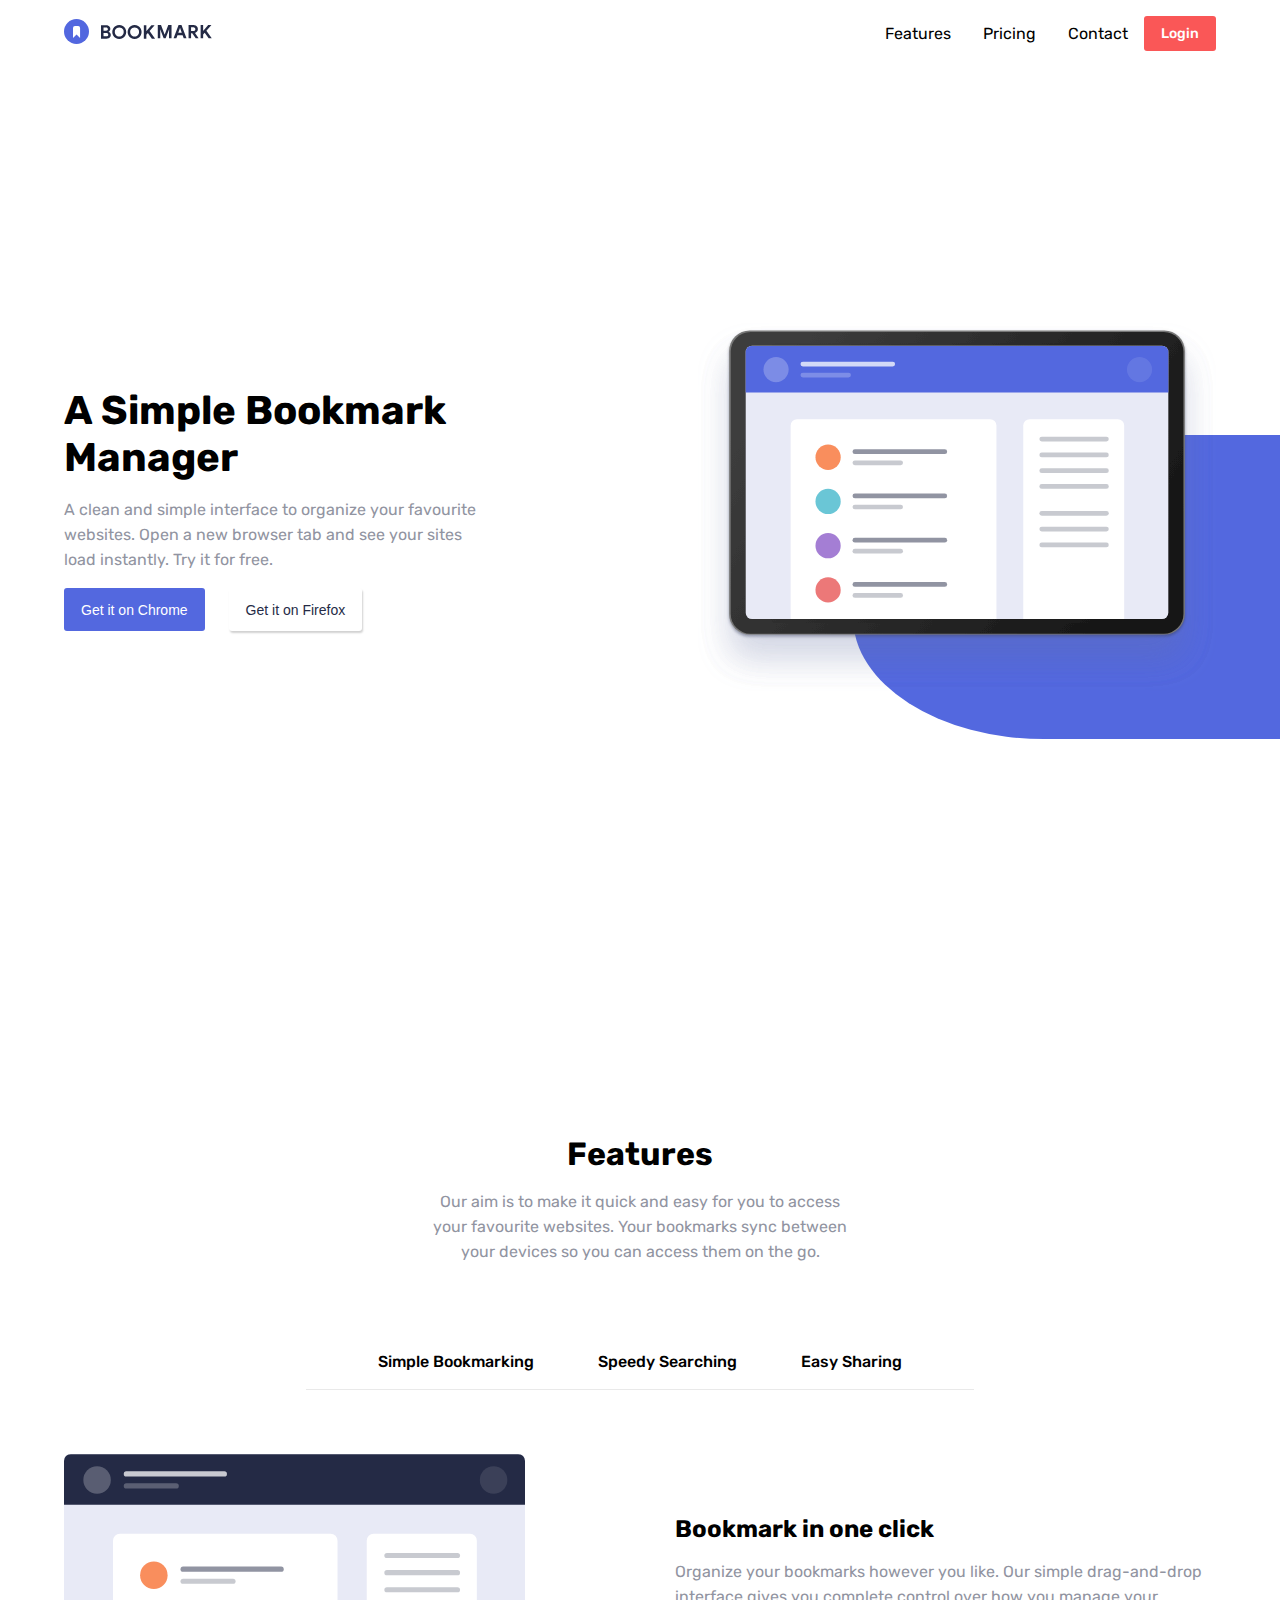
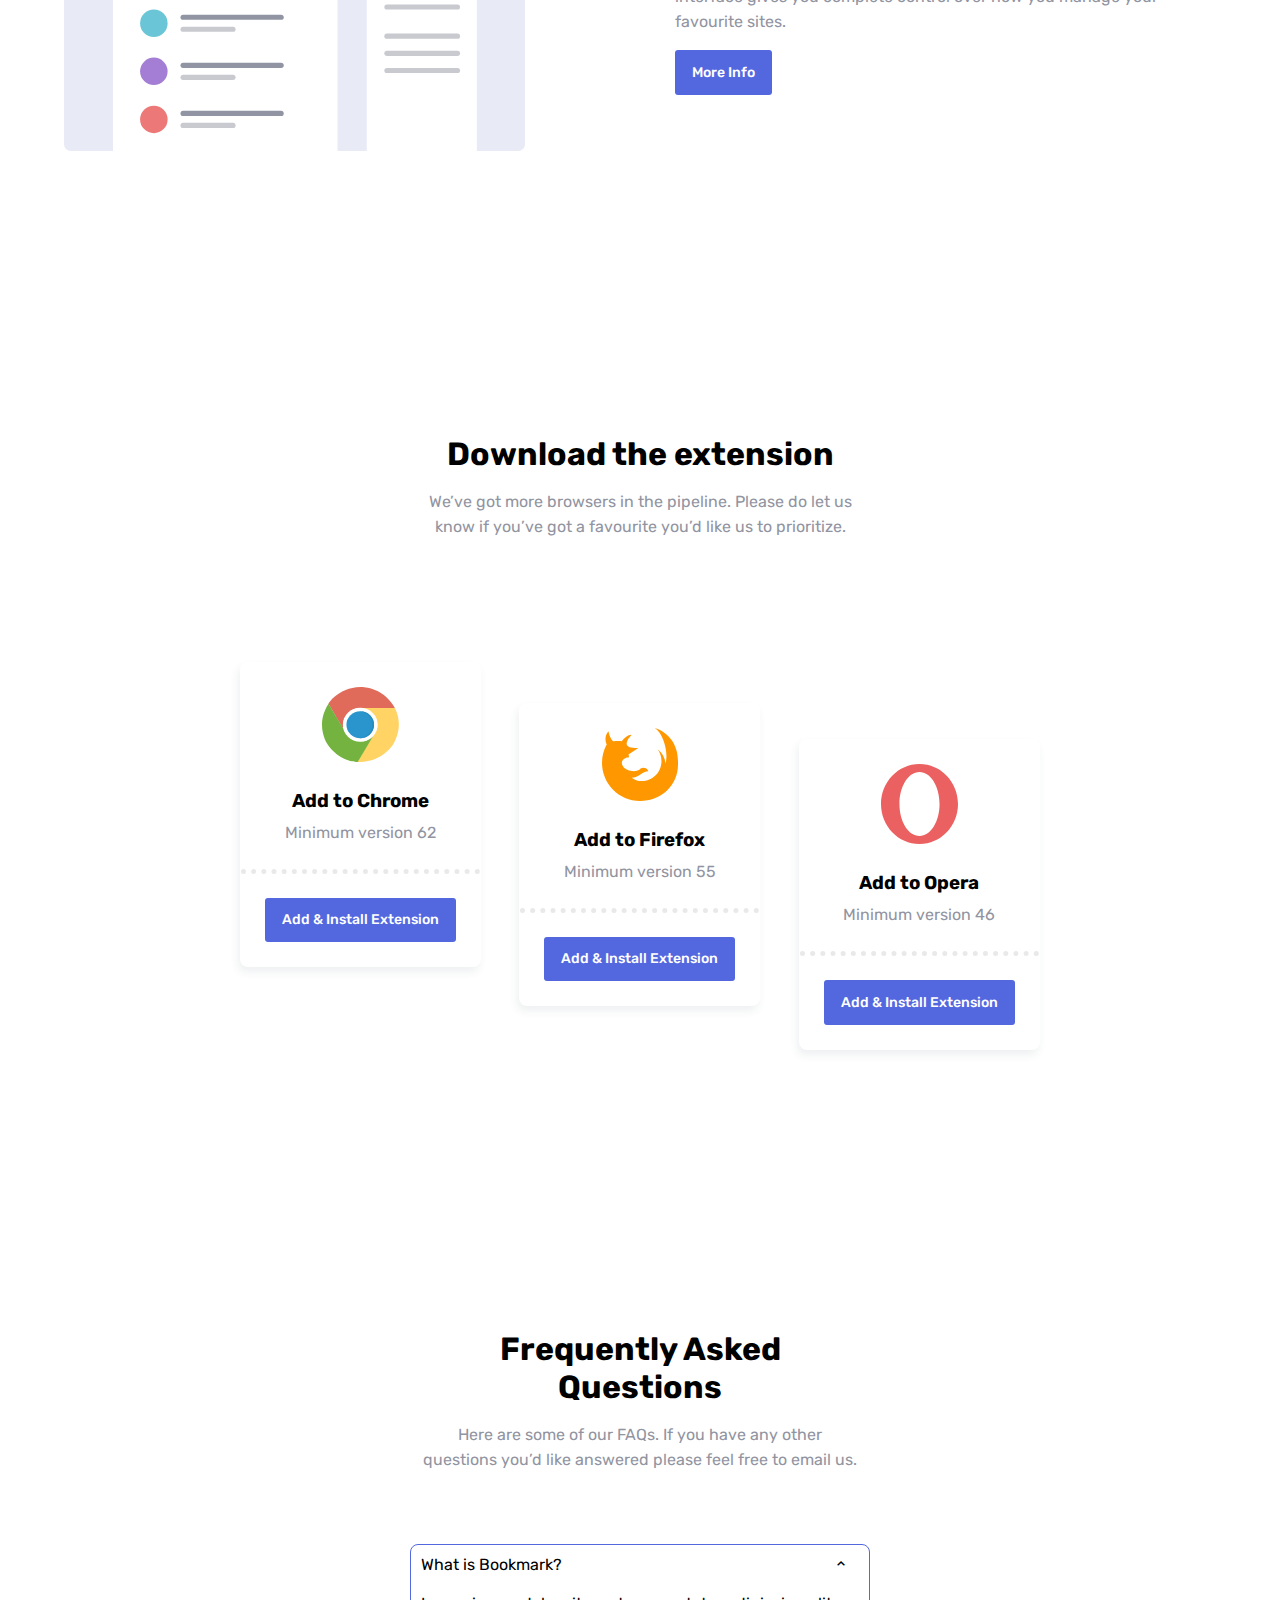
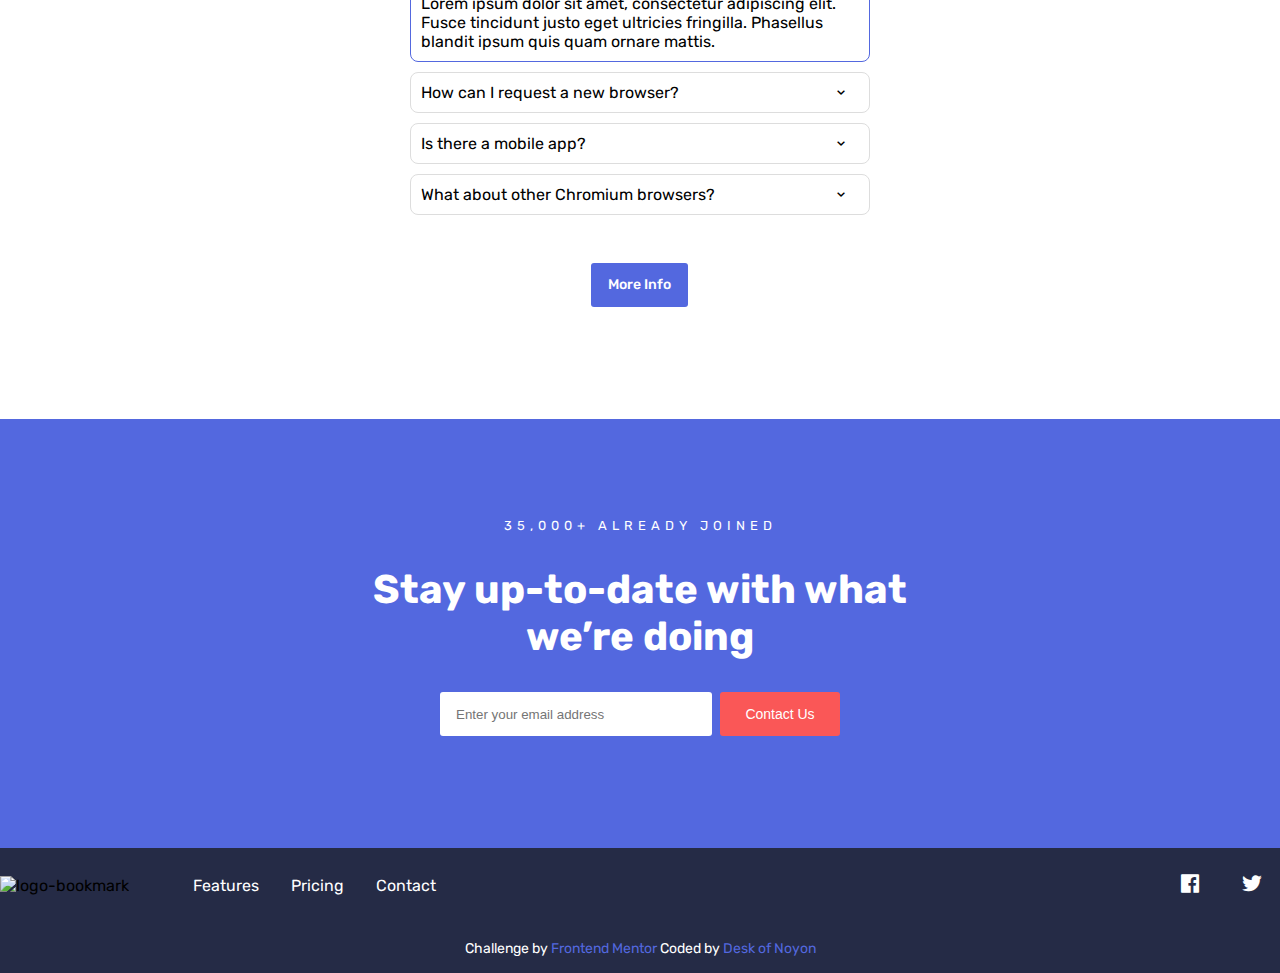
==== commit b12bf0b2: "Merge pull request #12 from deskofnoyon/development" ====
--- a/bookmark-landing-page/index.html
+++ b/bookmark-landing-page/index.html
@@ -18,12 +18,33 @@
       <a class="logo" href="#">
         <img src="./images/logo-bookmark.svg" alt="logo-bookmark">
       </a>
-      <ul class="nav-links">
-        <li><a href="#features">Features</a></li>
-        <li><a href="#">Pricing</a></li>
-        <li><a href="#contact">Contact</a></li>
-        <li><a class="btn" href="#">Login</a></li>
-      </ul>
+      <button class="menu-button" id="menu-open">
+        <i class='bx bx-menu'></i>
+      </button>
+      <div class="mobile-menu" id="mobile-menu">
+        <div class="mobile-menu-inner">
+          <a class="logo" href="#">
+            <img src="./images/logo-bookmark-white.svg" alt="logo-bookmark">
+          </a>
+          <button class="menu-button menu-close" id="menu-close">
+            <i class='bx bx-x'></i>
+          </button>
+        </div>
+        <ul class="nav-links">
+          <li><a href="#features">Features</a></li>
+          <li><a href="#">Pricing</a></li>
+          <li><a href="#contact">Contact</a></li>
+          <li><a class="btn" href="#">Login</a></li>
+        </ul>
+        <div class="mobile-menu-social">
+          <a href="#">
+            <i class='bx bxl-facebook-square'></i>
+          </a>
+          <a href="#">
+            <i class='bx bxl-twitter'></i>
+          </a>
+        </div>
+      </div>
     </nav>
   </header>
   <main>
@@ -64,7 +85,7 @@
       </div>
 
       <div class="feature-content-parent">
-        <div class="feature-child">
+        <div class="feature-child feature-child-image">
           <img src="./images/illustration-features-tab-1.svg" alt="feature-image">
         </div>
         <div class="feature-child">
@@ -78,7 +99,7 @@
       </div>
 
       <div class="feature-content-parent">
-        <div class="feature-child">
+        <div class="feature-child feature-child-image">
           <img src="./images/illustration-features-tab-2.svg" alt="feature-image">
         </div>
         <div class="feature-child">
@@ -92,7 +113,7 @@
       </div>
 
       <div class="feature-content-parent">
-        <div class="feature-child">
+        <div class="feature-child feature-child-image">
           <img src="./images/illustration-features-tab-3.svg" alt="feature-image">
         </div>
         <div class="feature-child">
@@ -252,7 +273,7 @@
     <div class="inner-footer container">
       <div class="footer-left">
         <a class="footer-logo" href="#">
-          <img src="./images/logo-bookmark-footer.svg" alt="logo-bookmark">
+          <img src="./images/logo-bookmark-white.svg" alt="logo-bookmark">
         </a>
         <ul class="footer-links">
           <li><a href="#">Features</a></li>
@@ -269,15 +290,12 @@
         </a>
       </div>
     </div>
+    <div class="attribution">
+      Challenge by <a href="https://www.frontendmentor.io/profile/deskofnoyon" target="_blank">Frontend Mentor</a>
+      Coded by <a target="_blank" href="https://youtube.com/@deskofnoyon">Desk of Noyon</a>
+    </div>
   </footer>
   <script src="./js/script.js"></script>
 </body>
 
-</html>
-
-<!-- <div>
-          <p class="attribution">
-            Challenge by <a href="https://www.frontendmentor.io?ref=challenge" target="_blank">Frontend Mentor</a>.
-            Coded by <a target="_blank" href="#">Desk of Noyon</a>.
-          </p>
-        </div> -->+</html>--- a/bookmark-landing-page/css/style.css
+++ b/bookmark-landing-page/css/style.css
@@ -40,15 +40,15 @@
     width: 100%;
     margin: 0 auto;
     max-width: 1280px;
-    padding-left: 4rem !important;
-    padding-right: 4rem !important;
+    padding-left: 4rem;
+    padding-right: 4rem;
     padding-bottom: 7rem;
     padding-top: 6rem;
 }
 
 .btn {
     display: inline-block;
-    padding: .5rem 1rem;
+    padding: .8rem 1rem;
     background: var(--soft-blue);
     color: #fff;
     border-radius: 3px;
@@ -60,17 +60,6 @@
     font-size: 14px;
 }
 
-.section-title {
-    max-width: 36%;
-    margin: 4.5rem auto;
-    text-align: center;
-}
-
-.section-title h1 {
-    font-size: 2rem;
-    margin-bottom: 1rem;
-}
-
 
 .btn:active {
     transform: scale(0.96);
@@ -82,14 +71,45 @@
     color: var(--soft-blue);
 }
 
+.section-title {
+    max-width: 38%;
+    margin: 4.5rem auto;
+    text-align: center;
+}
+
+.section-title h1 {
+    font-size: 2rem;
+    margin-bottom: 1rem;
+}
+
 /* header */
+header {
+    position: sticky;
+    top: 0;
+    z-index: 100;
+    background: white;
+}
+
+
 .navbar {
     display: flex;
     justify-content: space-between;
     align-items: center;
-    padding: 1rem 0;
-}
-
+    padding: 1rem 4rem;
+}
+
+
+.mobile-menu-inner {
+    display: none;
+}
+
+.mobile-menu-social {
+    display: none;
+}
+
+.menu-button {
+    display: none;
+}
 
 .nav-links {
     display: inline-flex;
@@ -122,8 +142,6 @@
     align-items: center;
     justify-content: space-between;
     overflow: hidden;
-    padding-top: 0;
-    padding-bottom: 0;
     height: 100vh;
 }
 
@@ -170,7 +188,7 @@
 .hero-btn-parent .btn-firefox {
     color: var(--very-dark-blue);
     background: #fff;
-    box-shadow: 1px 1px 2px rgb(180, 179, 179);
+    box-shadow: 1px 2px 2px rgb(209, 209, 209);
     margin-left: 1.5rem;
 }
 
@@ -198,6 +216,11 @@
     padding: 1rem 2rem;
     font-weight: 500;
     transition: ease .2s;
+    border-bottom: 2px solid transparent;
+}
+
+.feature-tabs a.active {
+    border-bottom: 2px solid var(--soft-red);
 }
 
 .feature-tabs a:hover {
@@ -208,10 +231,19 @@
 .feature-content-parent {
     display: flex;
     justify-content: space-between;
+    align-items: center;
 }
 
 .feature-child {
     flex-basis: 47%;
+}
+
+.feature-child-image {
+    flex-basis: 40%;
+}
+
+.feature-child-image img {
+    width: 100%;
 }
 
 .feature-child p {
@@ -335,6 +367,7 @@
     background: var(--soft-blue);
     color: #fff;
     text-align: center;
+
 }
 
 .contact-section span {
@@ -452,4 +485,19 @@
 .footer-links a:hover,
 .footer-social-links a:hover {
     color: var(--soft-red)
+}
+
+.attribution {
+    font-size: 14px;
+    text-align: center;
+    padding: 1rem .5rem;
+    color: #fff;
+}
+
+.attribution a {
+    color: var(--soft-blue);
+}
+
+.attribution a:hover {
+    text-decoration: underline;
 }